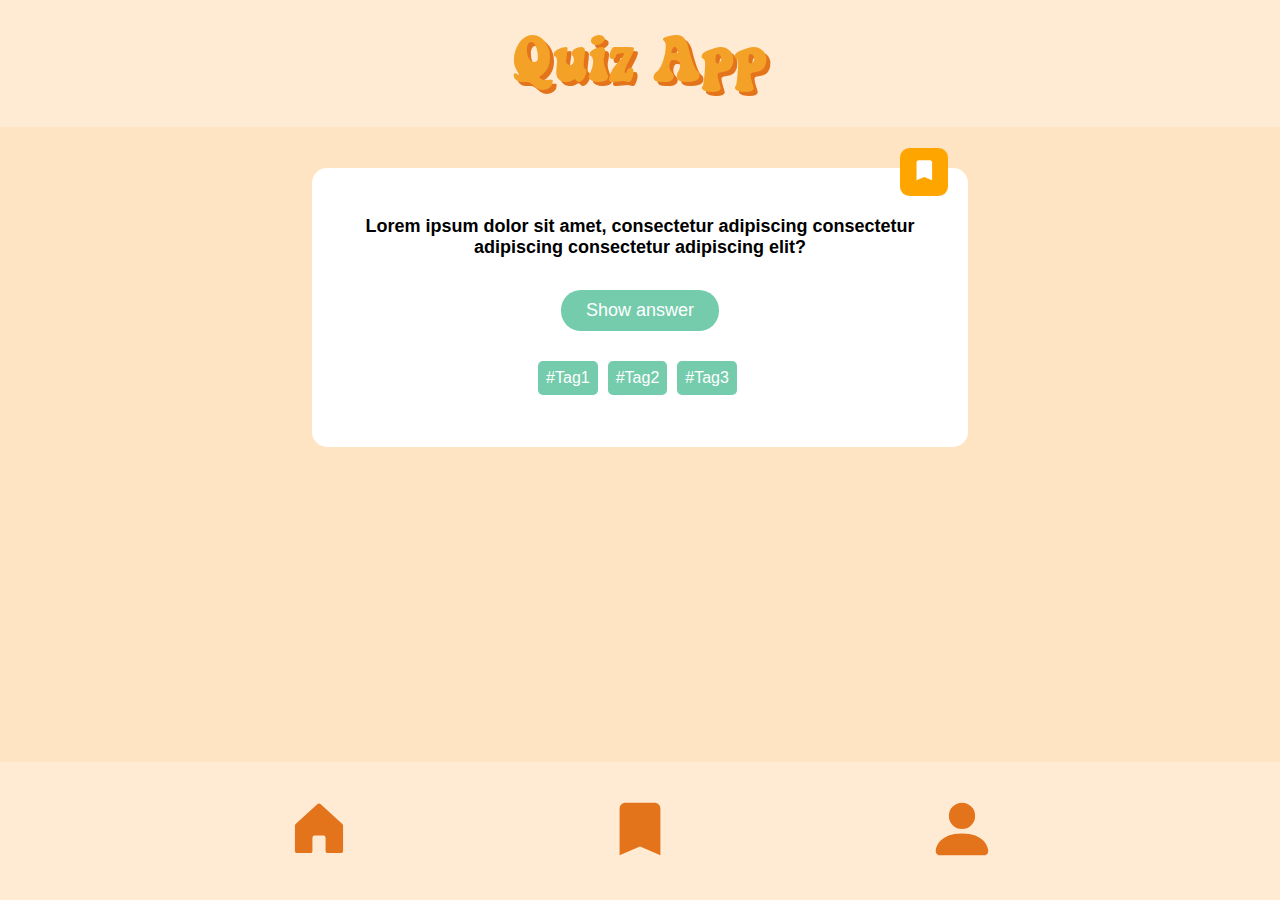
==== index.html @ 49177766 "change color and icons nav" ====
<!DOCTYPE html>
<html lang="en">
<head>
    <meta charset="UTF-8">
    <meta http-equiv="X-UA-Compatible" content="IE=edge">
    <meta name="viewport" content="width=device-width, initial-scale=1.0">
    <link rel="stylesheet" href="css/styles.css">
    <title>Quiz App</title>
</head>
<body>
    <!-- <div id="div--background"> -->
        <header>
            <h1>Quiz App</h1>
        </header>
        <main>
                <ul class="card__list">
                    <li class="card-item">
                    <section class="card">
                        <h2 class="card__question">Lorem ipsum dolor sit amet, consectetur adipiscing consectetur adipiscing consectetur adipiscing elit?</h2>
                            <!-- <p class="card__answer">Answer</p> -->
                            <button class="card__solution-button">Show answer</button>
                            <ul class="card__tag-list">
                                <li class="card__tag-list-item">#Tag1</li>
                                <li class="card__tag-list-item">#Tag2</li>
                                <li class="card__tag-list-item">#Tag3</li>
                            </ul>
                            <div class="card__button-bookmark">
                                <button class="bookmark" aria-label="bookmark" type="button">
                                    <svg
                  class="bookmark__icon"
                  xmlns="http://www.w3.org/2000/svg"
                  viewbox="0 0 24 24"
                >
                  <path
                    d="M17 3H7c-1.1 0-2 .9-2 2v16l7-3 7 3V5c0-1.1-.9-2-2-2z"
                  />
                </svg>
                                </button>
                              </div>
                        </section>
                    </li>
                </ul>
            </main>

            <nav id="navigation">
                <ul id="navigation__list">
                    <li class="navigation__list__item"><svg style="color: #e4741c;" xmlns="http://www.w3.org/2000/svg" viewBox="0 0 256 256" width="70px" height="70px"><rect width="256" height="256" fill="none"></rect><path d="M152,208V160a8,8,0,0,0-8-8H112a8,8,0,0,0-8,8v48a8,8,0,0,1-8,8H48a8,8,0,0,1-8-8V115.5a8.3,8.3,0,0,1,2.6-5.9l80-72.7a8,8,0,0,1,10.8,0l80,72.7a8.3,8.3,0,0,1,2.6,5.9V208a8,8,0,0,1-8,8H160A8,8,0,0,1,152,208Z" fill="#e4741c" stroke="e4741c" stroke-linecap="round" stroke-linejoin="round" stroke-width="24"></path></svg></li>
                    <li class="navigation__list__item"><svg style="color: #e4741c;" xmlns="http://www.w3.org/2000/svg" viewbox="0 0 24 24" width="70px" height="70px"> <path d="M17 3H7c-1.1 0-2 .9-2 2v16l7-3 7 3V5c0-1.1-.9-2-2-2z" fill="#e4741c"></path></svg></li>
                    <li class="navigation__list__item"><svg style="color: #e4741c;"  xmlns="http://www.w3.org/2000/svg" fill="currentColor" viewBox="0 0 16 16" width="70px" height="70px"> <path d="M3 14s-1 0-1-1 1-4 6-4 6 3 6 4-1 1-1 1H3zm5-6a3 3 0 1 0 0-6 3 3 0 0 0 0 6z" fill="#e4741c"></path></svg></li> 
                </ul>
            </nav>
    <!-- </div> -->
</body>
</html>
---- css/styles.css ----
@import "global.css";
@import "title-header.css";
@import "nav-footer.css";
@import "card.css";
@import "bookmark.css";
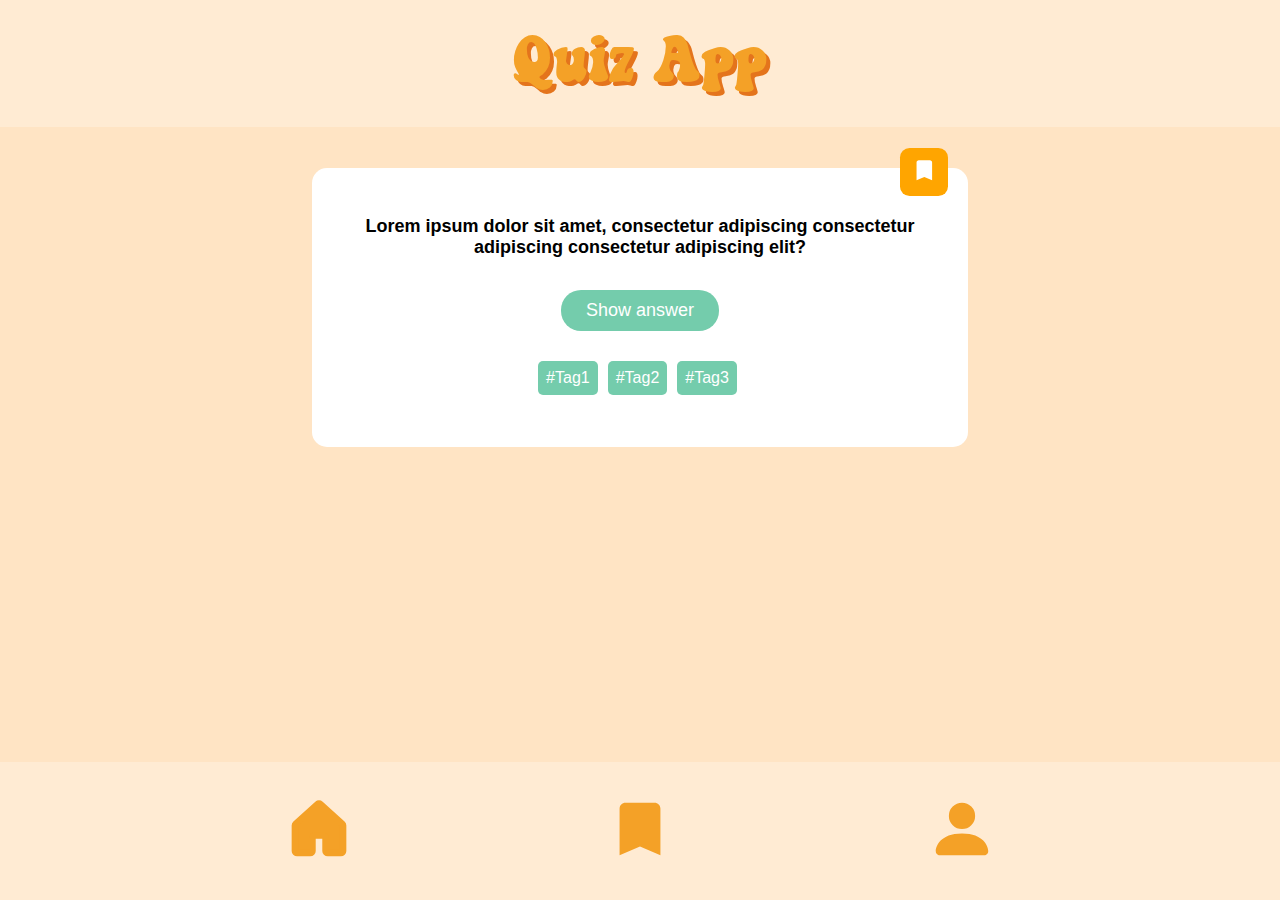
==== commit 4fb82d80: "finish css" ====
--- a/index.html
+++ b/index.html
@@ -44,9 +44,9 @@
 
             <nav id="navigation">
                 <ul id="navigation__list">
-                    <li class="navigation__list__item"><svg style="color: #e4741c;" xmlns="http://www.w3.org/2000/svg" viewBox="0 0 256 256" width="70px" height="70px"><rect width="256" height="256" fill="none"></rect><path d="M152,208V160a8,8,0,0,0-8-8H112a8,8,0,0,0-8,8v48a8,8,0,0,1-8,8H48a8,8,0,0,1-8-8V115.5a8.3,8.3,0,0,1,2.6-5.9l80-72.7a8,8,0,0,1,10.8,0l80,72.7a8.3,8.3,0,0,1,2.6,5.9V208a8,8,0,0,1-8,8H160A8,8,0,0,1,152,208Z" fill="#e4741c" stroke="e4741c" stroke-linecap="round" stroke-linejoin="round" stroke-width="24"></path></svg></li>
-                    <li class="navigation__list__item"><svg style="color: #e4741c;" xmlns="http://www.w3.org/2000/svg" viewbox="0 0 24 24" width="70px" height="70px"> <path d="M17 3H7c-1.1 0-2 .9-2 2v16l7-3 7 3V5c0-1.1-.9-2-2-2z" fill="#e4741c"></path></svg></li>
-                    <li class="navigation__list__item"><svg style="color: #e4741c;"  xmlns="http://www.w3.org/2000/svg" fill="currentColor" viewBox="0 0 16 16" width="70px" height="70px"> <path d="M3 14s-1 0-1-1 1-4 6-4 6 3 6 4-1 1-1 1H3zm5-6a3 3 0 1 0 0-6 3 3 0 0 0 0 6z" fill="#e4741c"></path></svg></li> 
+                    <li class="navigation__list__item"><svg style="color: #f4a127" xmlns="http://www.w3.org/2000/svg" viewBox="0 0 256 256" width="70px" height="70px"><rect width="256" height="256" fill="none"></rect><path d="M152,208V160a8,8,0,0,0-8-8H112a8,8,0,0,0-8,8v48a8,8,0,0,1-8,8H48a8,8,0,0,1-8-8V115.5a8.3,8.3,0,0,1,2.6-5.9l80-72.7a8,8,0,0,1,10.8,0l80,72.7a8.3,8.3,0,0,1,2.6,5.9V208a8,8,0,0,1-8,8H160A8,8,0,0,1,152,208Z" fill="#f4a127" stroke="#f4a127" stroke-linecap="round" stroke-linejoin="round" stroke-width="24"></path></svg></li>
+                    <li class="navigation__list__item"><svg style="color: #f4a127" xmlns="http://www.w3.org/2000/svg" viewbox="0 0 24 24" width="70px" height="70px"> <path d="M17 3H7c-1.1 0-2 .9-2 2v16l7-3 7 3V5c0-1.1-.9-2-2-2z" fill="#f4a127"></path></svg></li>
+                    <li class="navigation__list__item"><svg style="color: #f4a127"  xmlns="http://www.w3.org/2000/svg" fill="currentColor" viewBox="0 0 16 16" width="70px" height="70px"> <path d="M3 14s-1 0-1-1 1-4 6-4 6 3 6 4-1 1-1 1H3zm5-6a3 3 0 1 0 0-6 3 3 0 0 0 0 6z" fill="#f4a127"></path></svg></li> 
                 </ul>
             </nav>
     <!-- </div> -->
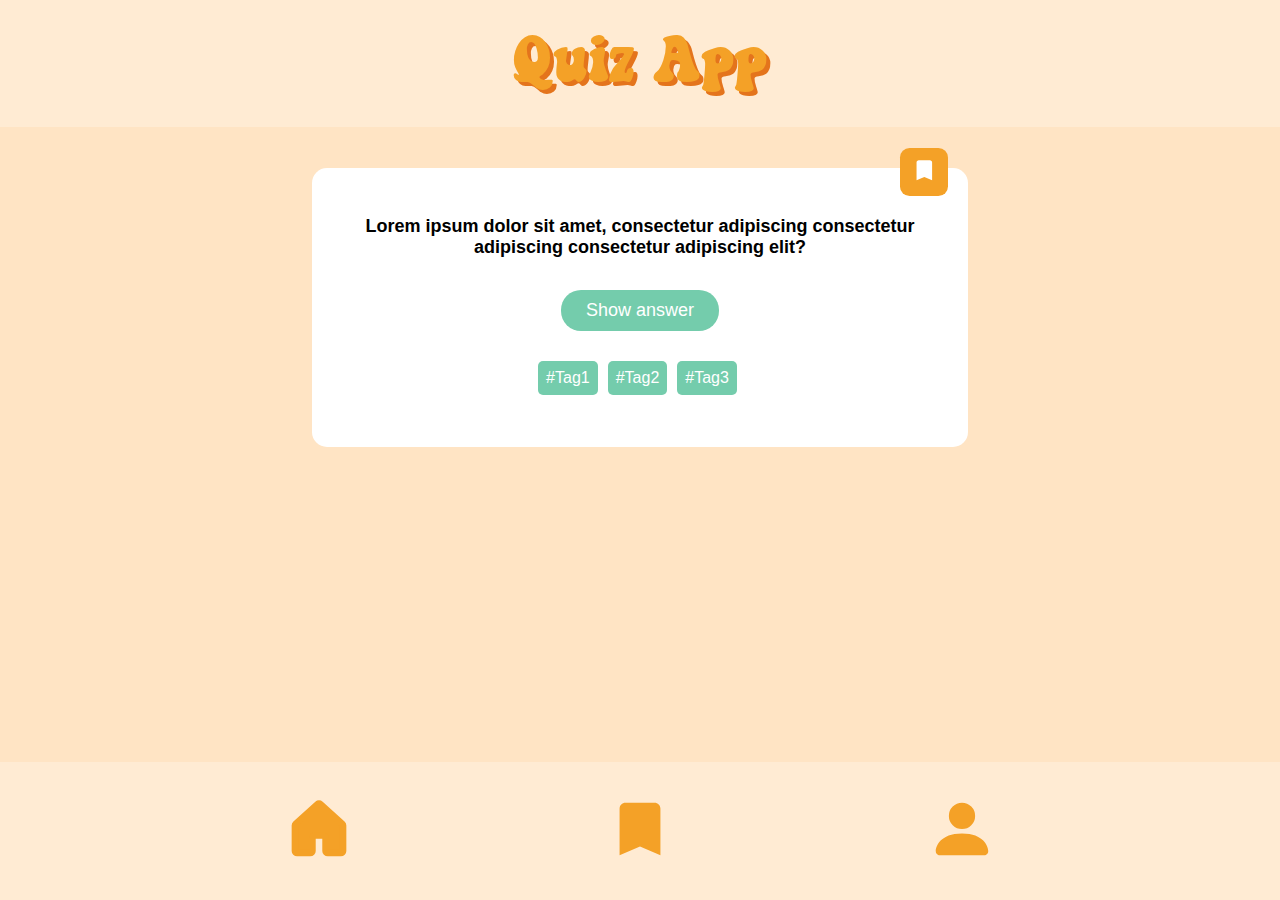
==== commit 07129c98: "add toggle on bookmark button" ====
--- a/index.html
+++ b/index.html
@@ -5,6 +5,7 @@
     <meta http-equiv="X-UA-Compatible" content="IE=edge">
     <meta name="viewport" content="width=device-width, initial-scale=1.0">
     <link rel="stylesheet" href="css/styles.css">
+    <script src="js/script.js" defer></script>
     <title>Quiz App</title>
 </head>
 <body>
@@ -25,16 +26,8 @@
                                 <li class="card__tag-list-item">#Tag3</li>
                             </ul>
                             <div class="card__button-bookmark">
-                                <button class="bookmark" aria-label="bookmark" type="button">
-                                    <svg
-                  class="bookmark__icon"
-                  xmlns="http://www.w3.org/2000/svg"
-                  viewbox="0 0 24 24"
-                >
-                  <path
-                    d="M17 3H7c-1.1 0-2 .9-2 2v16l7-3 7 3V5c0-1.1-.9-2-2-2z"
-                  />
-                </svg>
+                                <button class="bookmark" aria-label="bookmark" type="button" data-js="bookmark-button">
+                                    <svg class="bookmark__icon" xmlns="http://www.w3.org/2000/svg" viewbox="0 0 24 24"><path d="M17 3H7c-1.1 0-2 .9-2 2v16l7-3 7 3V5c0-1.1-.9-2-2-2z"/></svg>
                                 </button>
                               </div>
                         </section>
@@ -44,11 +37,11 @@
 
             <nav id="navigation">
                 <ul id="navigation__list">
-                    <li class="navigation__list__item"><svg style="color: #f4a127" xmlns="http://www.w3.org/2000/svg" viewBox="0 0 256 256" width="70px" height="70px"><rect width="256" height="256" fill="none"></rect><path d="M152,208V160a8,8,0,0,0-8-8H112a8,8,0,0,0-8,8v48a8,8,0,0,1-8,8H48a8,8,0,0,1-8-8V115.5a8.3,8.3,0,0,1,2.6-5.9l80-72.7a8,8,0,0,1,10.8,0l80,72.7a8.3,8.3,0,0,1,2.6,5.9V208a8,8,0,0,1-8,8H160A8,8,0,0,1,152,208Z" fill="#f4a127" stroke="#f4a127" stroke-linecap="round" stroke-linejoin="round" stroke-width="24"></path></svg></li>
-                    <li class="navigation__list__item"><svg style="color: #f4a127" xmlns="http://www.w3.org/2000/svg" viewbox="0 0 24 24" width="70px" height="70px"> <path d="M17 3H7c-1.1 0-2 .9-2 2v16l7-3 7 3V5c0-1.1-.9-2-2-2z" fill="#f4a127"></path></svg></li>
-                    <li class="navigation__list__item"><svg style="color: #f4a127"  xmlns="http://www.w3.org/2000/svg" fill="currentColor" viewBox="0 0 16 16" width="70px" height="70px"> <path d="M3 14s-1 0-1-1 1-4 6-4 6 3 6 4-1 1-1 1H3zm5-6a3 3 0 1 0 0-6 3 3 0 0 0 0 6z" fill="#f4a127"></path></svg></li> 
+                    <li class="navigation__list__item"><a href="index.html" class="navigation__list-link"><svg style="color: #f4a127" xmlns="http://www.w3.org/2000/svg" viewBox="0 0 256 256" width="70px" height="70px"><rect width="256" height="256" fill="none"></rect><path d="M152,208V160a8,8,0,0,0-8-8H112a8,8,0,0,0-8,8v48a8,8,0,0,1-8,8H48a8,8,0,0,1-8-8V115.5a8.3,8.3,0,0,1,2.6-5.9l80-72.7a8,8,0,0,1,10.8,0l80,72.7a8.3,8.3,0,0,1,2.6,5.9V208a8,8,0,0,1-8,8H160A8,8,0,0,1,152,208Z" fill="#f4a127" stroke="#f4a127" stroke-linecap="round" stroke-linejoin="round" stroke-width="24"></path></svg></a></li>
+                    <li class="navigation__list__item"><a href="bookmarks.html" class="navigation__list-link"><svg style="color: #f4a127" xmlns="http://www.w3.org/2000/svg" viewbox="0 0 24 24" width="70px" height="70px"> <path d="M17 3H7c-1.1 0-2 .9-2 2v16l7-3 7 3V5c0-1.1-.9-2-2-2z" fill="#f4a127"></path></svg></a></li>
+                    <li class="navigation__list__item"><a href="profile.html" class="navigation__list-link"><svg style="color: #f4a127"  xmlns="http://www.w3.org/2000/svg" fill="currentColor" viewBox="0 0 16 16" width="70px" height="70px"> <path d="M3 14s-1 0-1-1 1-4 6-4 6 3 6 4-1 1-1 1H3zm5-6a3 3 0 1 0 0-6 3 3 0 0 0 0 6z" fill="#f4a127"></path></svg></a></li> 
                 </ul>
             </nav>
-    <!-- </div> -->
+            
 </body>
 </html>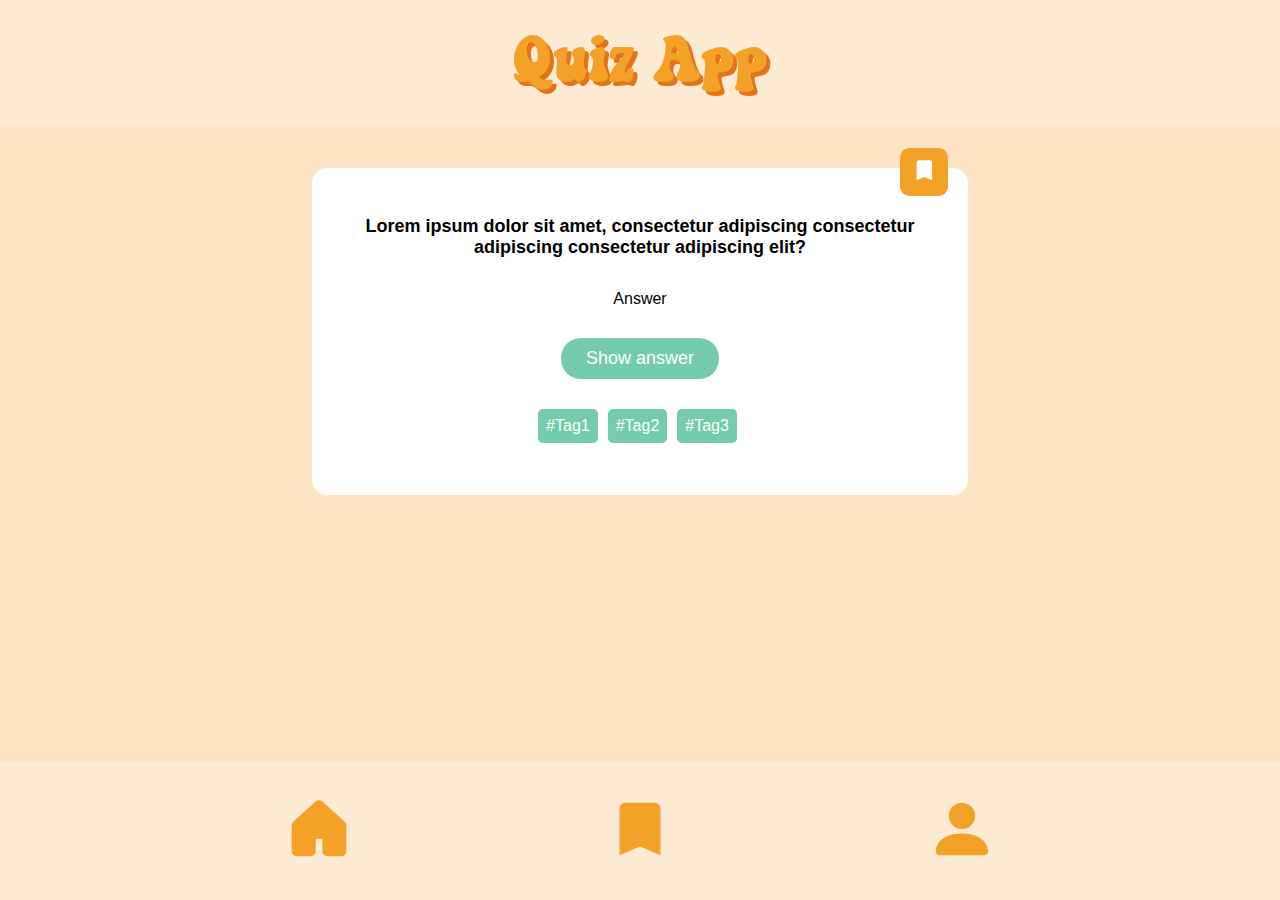
==== commit ec32bd49: "add toggle button, hide/show answer on click" ====
--- a/index.html
+++ b/index.html
@@ -9,7 +9,6 @@
     <title>Quiz App</title>
 </head>
 <body>
-    <!-- <div id="div--background"> -->
         <header>
             <h1>Quiz App</h1>
         </header>
@@ -18,8 +17,8 @@
                     <li class="card-item">
                     <section class="card">
                         <h2 class="card__question">Lorem ipsum dolor sit amet, consectetur adipiscing consectetur adipiscing consectetur adipiscing elit?</h2>
-                            <!-- <p class="card__answer">Answer</p> -->
-                            <button class="card__solution-button">Show answer</button>
+                            <p class="card__answer" data-js="answer">Answer</p>
+                            <button class="card__solution-button" data-js="solutionButton">Show answer</button>
                             <ul class="card__tag-list">
                                 <li class="card__tag-list-item">#Tag1</li>
                                 <li class="card__tag-list-item">#Tag2</li>
@@ -29,7 +28,7 @@
                                 <button class="bookmark" aria-label="bookmark" type="button" data-js="bookmark-button">
                                     <svg class="bookmark__icon" xmlns="http://www.w3.org/2000/svg" viewbox="0 0 24 24"><path d="M17 3H7c-1.1 0-2 .9-2 2v16l7-3 7 3V5c0-1.1-.9-2-2-2z"/></svg>
                                 </button>
-                              </div>
+                            </div>
                         </section>
                     </li>
                 </ul>
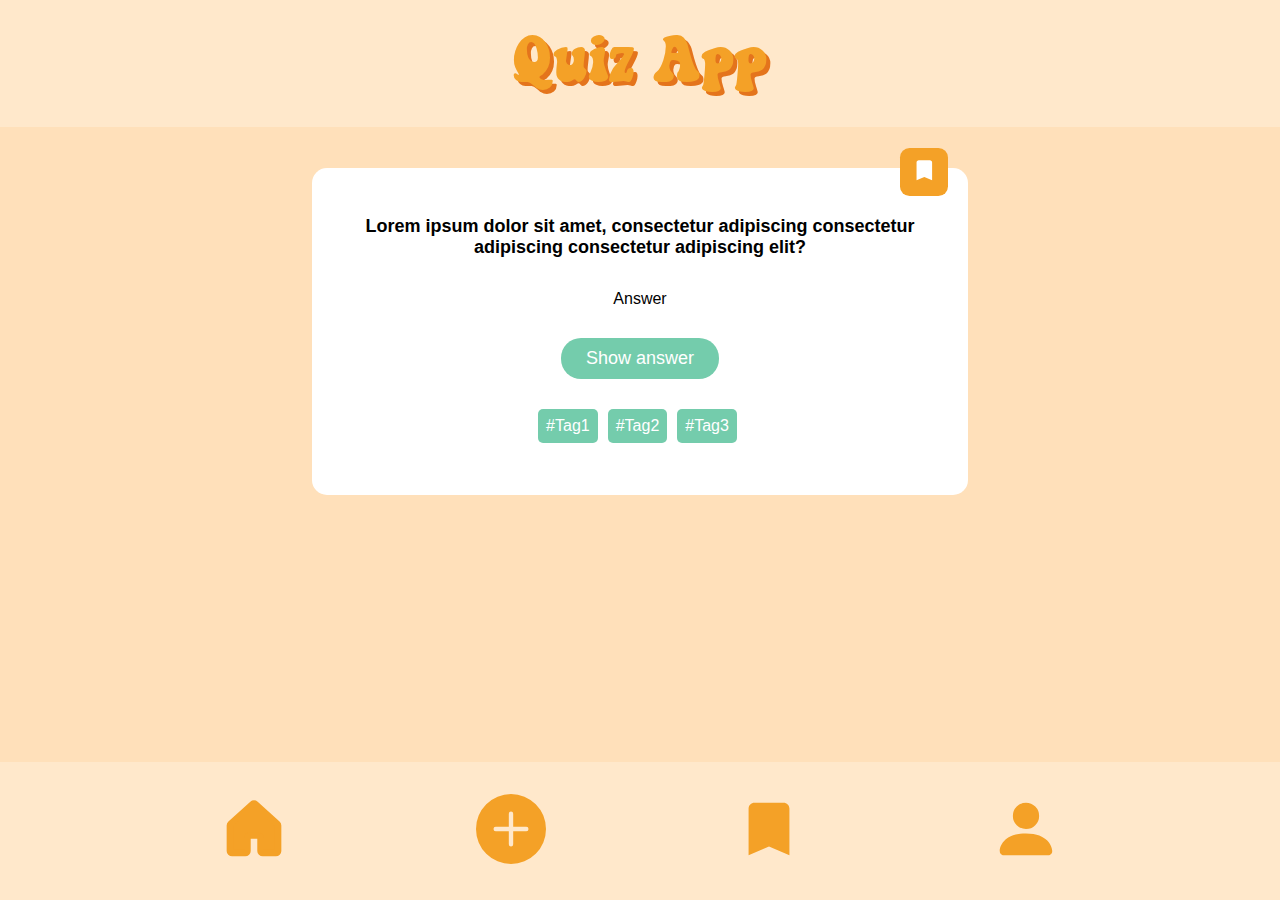
==== commit c0d41c2c: "add form to add new cards" ====
--- a/index.html
+++ b/index.html
@@ -37,6 +37,7 @@
             <nav id="navigation">
                 <ul id="navigation__list">
                     <li class="navigation__list__item"><a href="index.html" class="navigation__list-link"><svg style="color: #f4a127" xmlns="http://www.w3.org/2000/svg" viewBox="0 0 256 256" width="70px" height="70px"><rect width="256" height="256" fill="none"></rect><path d="M152,208V160a8,8,0,0,0-8-8H112a8,8,0,0,0-8,8v48a8,8,0,0,1-8,8H48a8,8,0,0,1-8-8V115.5a8.3,8.3,0,0,1,2.6-5.9l80-72.7a8,8,0,0,1,10.8,0l80,72.7a8.3,8.3,0,0,1,2.6,5.9V208a8,8,0,0,1-8,8H160A8,8,0,0,1,152,208Z" fill="#f4a127" stroke="#f4a127" stroke-linecap="round" stroke-linejoin="round" stroke-width="24"></path></svg></a></li>
+                    <li class="navigation__list__item"><a href="form.html" class="navigation__list-link"><svg style="color: #f4a127" xmlns="http://www.w3.org/2000/svg" width="70px" height="70px" fill="currentColor" class="bi bi-plus-circle-fill" viewBox="0 0 16 16"> <path d="M16 8A8 8 0 1 1 0 8a8 8 0 0 1 16 0zM8.5 4.5a.5.5 0 0 0-1 0v3h-3a.5.5 0 0 0 0 1h3v3a.5.5 0 0 0 1 0v-3h3a.5.5 0 0 0 0-1h-3v-3z" fill="#f4a127"></path> </svg></a></li>
                     <li class="navigation__list__item"><a href="bookmarks.html" class="navigation__list-link"><svg style="color: #f4a127" xmlns="http://www.w3.org/2000/svg" viewbox="0 0 24 24" width="70px" height="70px"> <path d="M17 3H7c-1.1 0-2 .9-2 2v16l7-3 7 3V5c0-1.1-.9-2-2-2z" fill="#f4a127"></path></svg></a></li>
                     <li class="navigation__list__item"><a href="profile.html" class="navigation__list-link"><svg style="color: #f4a127"  xmlns="http://www.w3.org/2000/svg" fill="currentColor" viewBox="0 0 16 16" width="70px" height="70px"> <path d="M3 14s-1 0-1-1 1-4 6-4 6 3 6 4-1 1-1 1H3zm5-6a3 3 0 1 0 0-6 3 3 0 0 0 0 6z" fill="#f4a127"></path></svg></a></li> 
                 </ul>
--- a/css/styles.css
+++ b/css/styles.css
@@ -3,4 +3,5 @@
 @import "nav-footer.css";
 @import "card.css";
 @import "bookmark.css";
+@import "form.css";
 
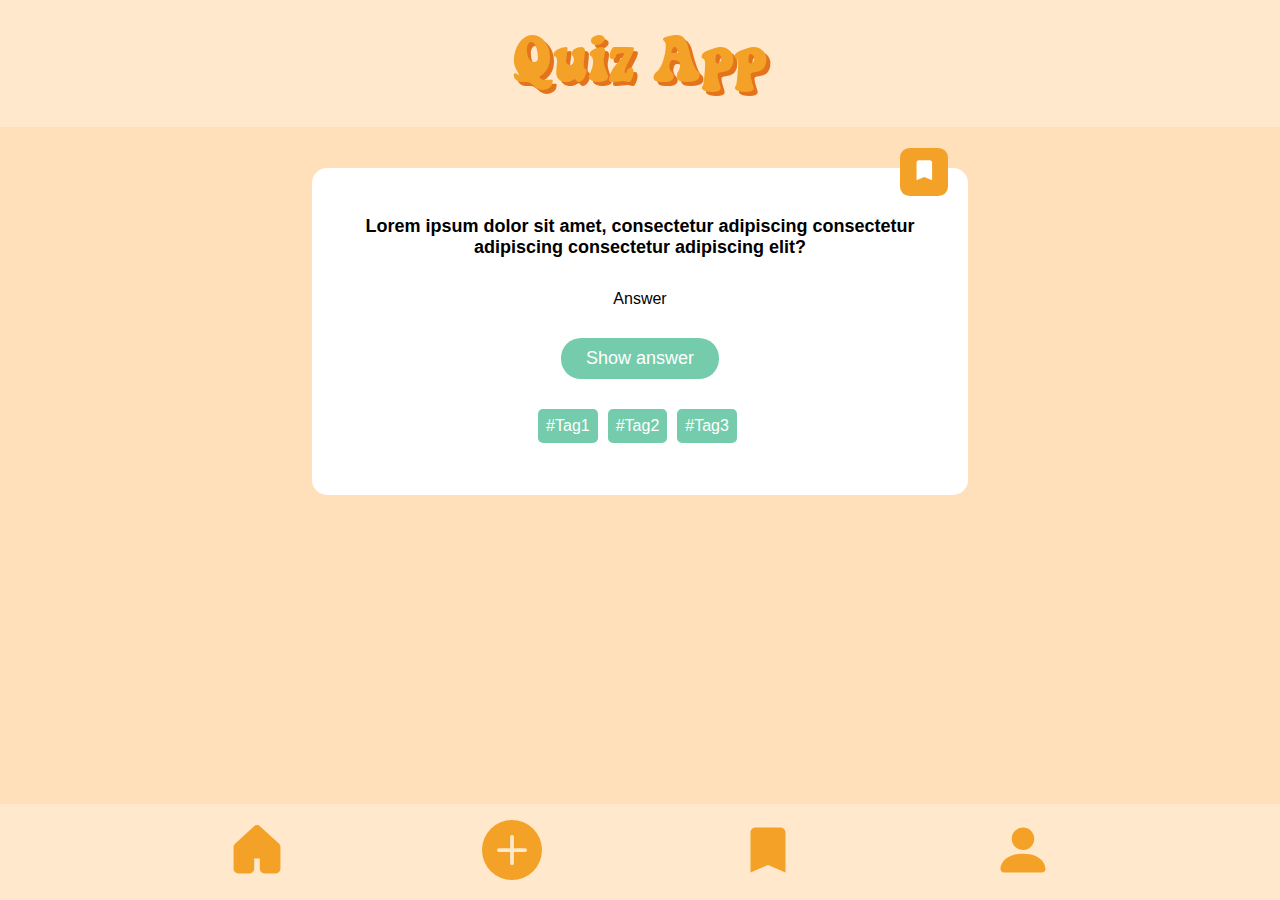
==== commit 0dbe3c60: "finish form styling" ====
--- a/index.html
+++ b/index.html
@@ -36,10 +36,10 @@
 
             <nav id="navigation">
                 <ul id="navigation__list">
-                    <li class="navigation__list__item"><a href="index.html" class="navigation__list-link"><svg style="color: #f4a127" xmlns="http://www.w3.org/2000/svg" viewBox="0 0 256 256" width="70px" height="70px"><rect width="256" height="256" fill="none"></rect><path d="M152,208V160a8,8,0,0,0-8-8H112a8,8,0,0,0-8,8v48a8,8,0,0,1-8,8H48a8,8,0,0,1-8-8V115.5a8.3,8.3,0,0,1,2.6-5.9l80-72.7a8,8,0,0,1,10.8,0l80,72.7a8.3,8.3,0,0,1,2.6,5.9V208a8,8,0,0,1-8,8H160A8,8,0,0,1,152,208Z" fill="#f4a127" stroke="#f4a127" stroke-linecap="round" stroke-linejoin="round" stroke-width="24"></path></svg></a></li>
-                    <li class="navigation__list__item"><a href="form.html" class="navigation__list-link"><svg style="color: #f4a127" xmlns="http://www.w3.org/2000/svg" width="70px" height="70px" fill="currentColor" class="bi bi-plus-circle-fill" viewBox="0 0 16 16"> <path d="M16 8A8 8 0 1 1 0 8a8 8 0 0 1 16 0zM8.5 4.5a.5.5 0 0 0-1 0v3h-3a.5.5 0 0 0 0 1h3v3a.5.5 0 0 0 1 0v-3h3a.5.5 0 0 0 0-1h-3v-3z" fill="#f4a127"></path> </svg></a></li>
-                    <li class="navigation__list__item"><a href="bookmarks.html" class="navigation__list-link"><svg style="color: #f4a127" xmlns="http://www.w3.org/2000/svg" viewbox="0 0 24 24" width="70px" height="70px"> <path d="M17 3H7c-1.1 0-2 .9-2 2v16l7-3 7 3V5c0-1.1-.9-2-2-2z" fill="#f4a127"></path></svg></a></li>
-                    <li class="navigation__list__item"><a href="profile.html" class="navigation__list-link"><svg style="color: #f4a127"  xmlns="http://www.w3.org/2000/svg" fill="currentColor" viewBox="0 0 16 16" width="70px" height="70px"> <path d="M3 14s-1 0-1-1 1-4 6-4 6 3 6 4-1 1-1 1H3zm5-6a3 3 0 1 0 0-6 3 3 0 0 0 0 6z" fill="#f4a127"></path></svg></a></li> 
+                    <li class="navigation__list__item"><a href="index.html" class="navigation__list-link"><svg style="color: #f4a127" xmlns="http://www.w3.org/2000/svg" viewBox="0 0 256 256" width="60" height="60"><rect width="256" height="256" fill="none"></rect><path d="M152,208V160a8,8,0,0,0-8-8H112a8,8,0,0,0-8,8v48a8,8,0,0,1-8,8H48a8,8,0,0,1-8-8V115.5a8.3,8.3,0,0,1,2.6-5.9l80-72.7a8,8,0,0,1,10.8,0l80,72.7a8.3,8.3,0,0,1,2.6,5.9V208a8,8,0,0,1-8,8H160A8,8,0,0,1,152,208Z" fill="#f4a127" stroke="#f4a127" stroke-linecap="round" stroke-linejoin="round" stroke-width="24"></path></svg></a></li>
+                    <li class="navigation__list__item"><a href="form.html" class="navigation__list-link"><svg style="color: #f4a127" xmlns="http://www.w3.org/2000/svg" width="60" height="60" fill="currentColor" class="bi bi-plus-circle-fill" viewBox="0 0 16 16"> <path d="M16 8A8 8 0 1 1 0 8a8 8 0 0 1 16 0zM8.5 4.5a.5.5 0 0 0-1 0v3h-3a.5.5 0 0 0 0 1h3v3a.5.5 0 0 0 1 0v-3h3a.5.5 0 0 0 0-1h-3v-3z" fill="#f4a127"></path> </svg></a></li>
+                    <li class="navigation__list__item"><a href="bookmarks.html" class="navigation__list-link"><svg style="color: #f4a127" xmlns="http://www.w3.org/2000/svg" viewbox="0 0 24 24" width="60" height="60"> <path d="M17 3H7c-1.1 0-2 .9-2 2v16l7-3 7 3V5c0-1.1-.9-2-2-2z" fill="#f4a127"></path></svg></a></li>
+                    <li class="navigation__list__item"><a href="profile.html" class="navigation__list-link"><svg style="color: #f4a127"  xmlns="http://www.w3.org/2000/svg" fill="currentColor" viewBox="0 0 16 16" width="60" height="60"> <path d="M3 14s-1 0-1-1 1-4 6-4 6 3 6 4-1 1-1 1H3zm5-6a3 3 0 1 0 0-6 3 3 0 0 0 0 6z" fill="#f4a127"></path></svg></a></li> 
                 </ul>
             </nav>
             
